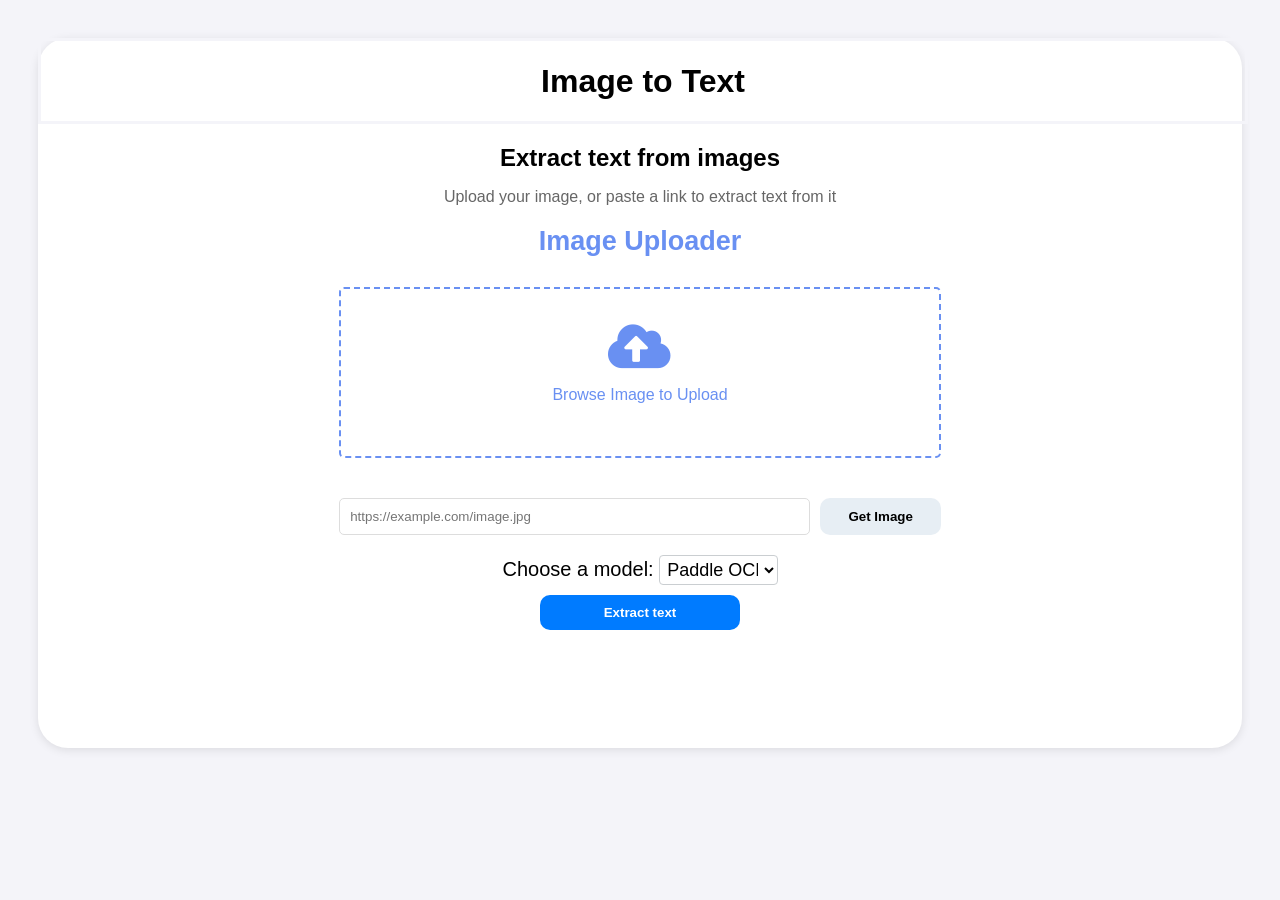
==== app/app-frontend/index.html @ b28e0bae "New" ====
<!DOCTYPE html>
<html lang="en">
<head>
    <meta charset="UTF-8">
    <meta name="viewport" content="width=device-width, initial-scale=1.0">
    <title>Image to Text</title>
    <link rel="stylesheet" href="styles.css">
    <link rel="stylesheet" href="https://cdnjs.cloudflare.com/ajax/libs/font-awesome/5.15.3/css/all.min.css"/>
</head>
<body>
    
    <div class="container">
        <div>
            <header style="border: #f4f4f9; border-style:solid; width: 100%;">
                <h1>Image to Text</h1>
            </header>
        </div>
        <div>
            <h2>Extract text from images</h2>
            <p>Upload your image, or paste a link to extract text from it</p>
            <div class="button-container">
                <div class="wrapper" id="input">
                    <header>Image Uploader</header>
                    <form action="#">
                        <input class="file-input" type="file" name="file" accept="image/*" hidden>
                        <i class="fas fa-cloud-upload-alt"></i>
                        <p>Browse Image to Upload</p>
                    </form>
                    <section class="progress-area"></section>
                    <section class="uploaded-area"></section>
                    </div>
                    <div style="width: 50%; display: flex; justify-content: space-between; gap: 10px;">
                        <input type="text" placeholder="https://example.com/image.jpg" class="url-input">
                        <button class="url-button"><b>Get Image </b></button>
                    </div>
                
            </div>
            <div class="selection-bar" style="margin: 10px; font-size: 20px;">
                <label for="models">Choose a model:</label>
                <select name="models" id="models_OCR">
                    <option value="paddle">Paddle OCR</option>
                    <option value="glass">Glass</option>
                </select>
            </div>
            <div>
                <button class="extract-button"><b>Extract text</b></button>
            </div>

            <div class="image-display-area">

            </div>

            <div class="text-display-area">
                
            </div>
    
            
                
        </div>
    </div>
</body>
    <script src="script.js"></script>
</html>
---- app/app-frontend/styles.css ----
body {
    font-family: Arial, sans-serif;
    display: flex;
    justify-content: center;
    align-items: center;
    height: auto;
    margin: 0;
    padding: 3% 3% 10%;
    background-color: #f4f4f9;
}

.container {
    text-align: center;
    background: white;
    border-radius: 30px;
    box-shadow: 0 2px 10px rgba(0, 0, 0, 0.1);
    height: auto;
    width: 100%;
}

h2 {
    font-size: 24px;
    margin-bottom: 10px;
}

p {
    margin-bottom: 20px;
    color: #666;
}

.button-container {
    display: flex;
    justify-content: center;
    align-items: center;
    flex-direction: column;
    gap: 10px;
    margin-bottom: 20px;
}

.url-button,
.extract-button {
    background-color: #007bff;
    color: white;
    border: none;
    width: 30%;
    border-radius: 10px;
    cursor: pointer;
}

.upload-button:hover,
.extract-button:hover {
    background-color: #0056b3;
}

.url-button {
    background-color: #e7eef4;
    color: black;
    width: 20%;
}

.url-button:hover {
    background-color: #c5d2dd;
}

.url-input {
    padding: 10px;
    border: 1px solid #ddd;
    border-radius: 5px;
    flex: 1;  
}



.extract-button {
    max-width: 200px;
    padding: 10px 0;
}

/* Import Google font - Poppins */
@import url('https://fonts.googleapis.com/css2?family=Poppins:wght@400;500;600&display=swap');


.image-display-area {
    display: flex;
    flex-wrap: wrap;
    padding: 10px;
    height: auto;
}

.image-display-area img {
    width: 100%;
    max-width: 100%
}

.image-display-area .column {
    flex: 1;
    max-width: 50%;
    padding: 5px;
    box-sizing: border-box;
}

.wrapper {
    width: 50%;
    border-radius: 5px;
}

.wrapper header {
    color: #6990F2;
    font-size: 27px;
    font-weight: 600;
    text-align: center;
}

.wrapper form {
    height: 167px;
    display: flex;
    cursor: pointer;
    margin: 30px 0;
    align-items: center;
    justify-content: center;
    flex-direction: column;
    border-radius: 5px;
    border: 2px dashed #6990F2;
}

form :where(i, p) {
    color: #6990F2;
}

form i {
    font-size: 50px;
}

form p {
    margin-top: 15px;
    font-size: 16px;
}

section .row {
    margin-bottom: 10px;
    background: #E9F0FF;
    list-style: none;
    padding: 15px 20px;
    border-radius: 5px;
    display: flex;
    align-items: center;
    justify-content: space-between;
}

section .row i {
    color: #6990F2;
    font-size: 30px;
}

section .details span {
    font-size: 14px;
}

.progress-area .row .content {
    width: 100%;
    margin-left: 15px;
}

.progress-area .details {
    display: flex;
    align-items: center;
    margin-bottom: 7px;
    justify-content: space-between;
}

.progress-area .content .progress-bar {
    height: 6px;
    width: 100%;
    margin-bottom: 4px;
    background: #fff;
    border-radius: 30px;
}

.content .progress-bar .progress {
    height: 100%;
    width: 0%;
    background: #6990F2;
    border-radius: inherit;
}

.uploaded-area {
    max-height: 232px;
    overflow-y: scroll;
}

.uploaded-area.onprogress {
    max-height: 150px;
}

.uploaded-area::-webkit-scrollbar {
    width: 0px;
}

.uploaded-area .row .content {
    display: flex;
    align-items: center;
}

.uploaded-area .row .details {
    display: flex;
    margin-left: 15px;
    flex-direction: column;
}

.uploaded-area .row .details .size {
    color: #404040;
    font-size: 11px;
}

.uploaded-area i.fa-check {
    font-size: 16px;
}

.bounding-box {
    width: 100%;
}

#models_OCR {
    width: 10%;
    font-size:90%;
    padding: 3px;
    background-color: #fff;
    border: 1px solid #caced1;
    border-radius: 0.25rem;
    color: #000;
    cursor: pointer;
}
.text-display-area {
    width: 50%;
    display: flex;
    align-items: center;
    justify-content: space-between;
    gap: 10%;
    margin: 3%;
    flex-wrap: wrap;
    margin-inline: auto;
    border-radius: 10px;
    border: #6990F2 solid;
    visibility: hidden;
    padding: 10px;
}
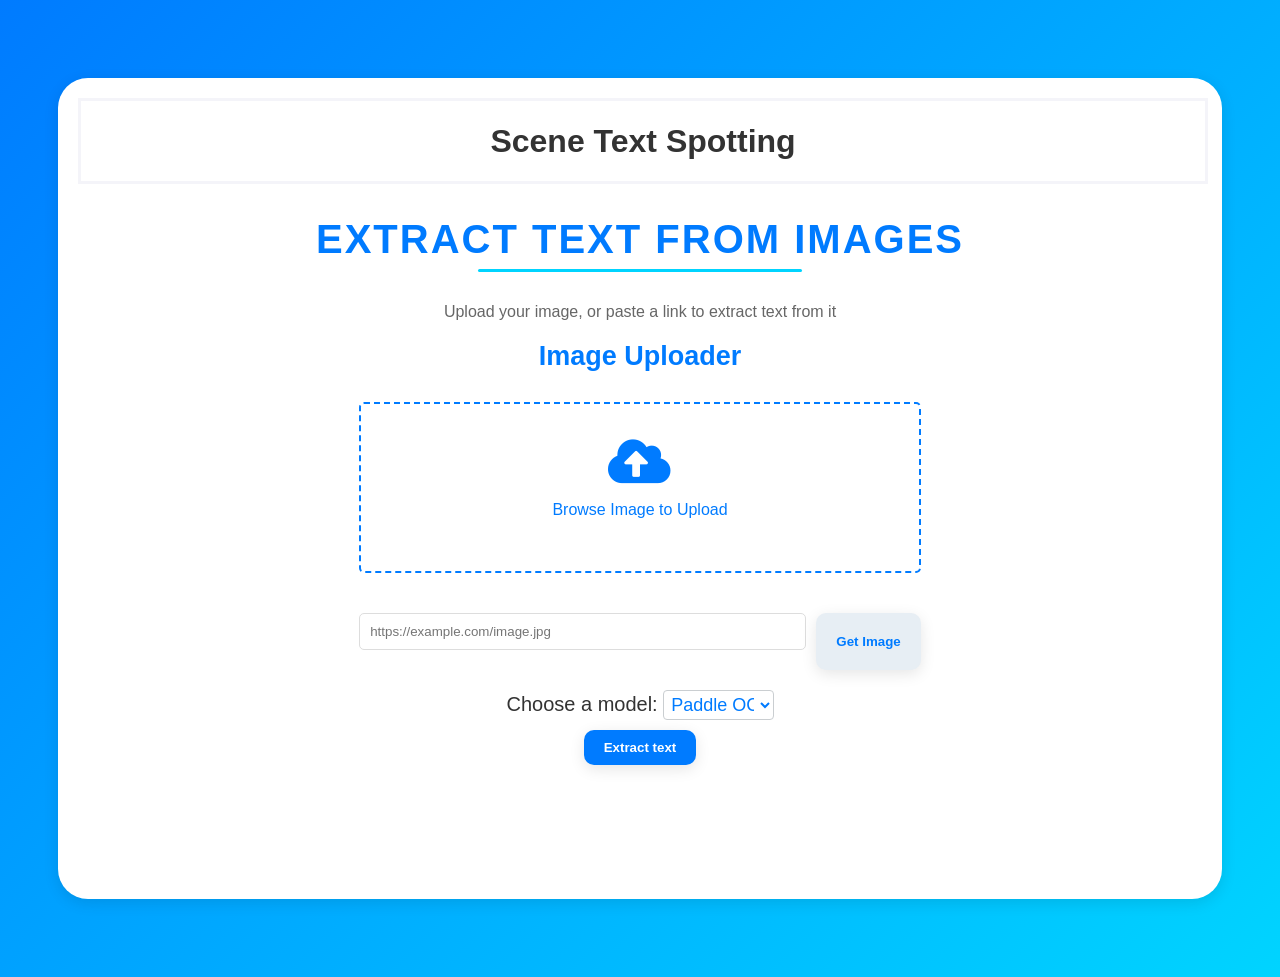
==== commit cfe124bf: "move to new tracking server" ====
--- a/app/app-frontend/index.html
+++ b/app/app-frontend/index.html
@@ -1,18 +1,21 @@
 <!DOCTYPE html>
 <html lang="en">
+
 <head>
     <meta charset="UTF-8">
     <meta name="viewport" content="width=device-width, initial-scale=1.0">
-    <title>Image to Text</title>
+    <title>Scene Text Spotting</title>
+    <link rel="icon" href="https://img.icons8.com/?size=100&id=64062&format=png&color=000000">
     <link rel="stylesheet" href="styles.css">
-    <link rel="stylesheet" href="https://cdnjs.cloudflare.com/ajax/libs/font-awesome/5.15.3/css/all.min.css"/>
+    <link rel="stylesheet" href="https://cdnjs.cloudflare.com/ajax/libs/font-awesome/5.15.3/css/all.min.css" />
 </head>
+
 <body>
-    
+
     <div class="container">
         <div>
             <header style="border: #f4f4f9; border-style:solid; width: 100%;">
-                <h1>Image to Text</h1>
+                <h1>Scene Text Spotting</h1>
             </header>
         </div>
         <div>
@@ -28,12 +31,12 @@
                     </form>
                     <section class="progress-area"></section>
                     <section class="uploaded-area"></section>
-                    </div>
-                    <div style="width: 50%; display: flex; justify-content: space-between; gap: 10px;">
-                        <input type="text" placeholder="https://example.com/image.jpg" class="url-input">
-                        <button class="url-button"><b>Get Image </b></button>
-                    </div>
-                
+                </div>
+                <div style="width: 50%; display: flex; justify-content: space-between; gap: 10px;">
+                    <input type="text" placeholder="https://example.com/image.jpg" class="url-input">
+                    <button class="url-button"><b>Get Image </b></button>
+                </div>
+
             </div>
             <div class="selection-bar" style="margin: 10px; font-size: 20px;">
                 <label for="models">Choose a model:</label>
@@ -51,13 +54,14 @@
             </div>
 
             <div class="text-display-area">
-                
+
             </div>
-    
-            
-                
+
+
+
         </div>
     </div>
 </body>
-    <script src="script.js"></script>
-</html>
+<script src="script.js"></script>
+
+</html>
--- a/app/app-frontend/styles.css
+++ b/app/app-frontend/styles.css
@@ -1,33 +1,65 @@
+/* General Styles */
 body {
-    font-family: Arial, sans-serif;
+    font-family: 'Poppins', Arial, sans-serif;
     display: flex;
     justify-content: center;
     align-items: center;
-    height: auto;
+    min-height: 100vh;
     margin: 0;
-    padding: 3% 3% 10%;
-    background-color: #f4f4f9;
-}
-
+    padding: 3%;
+    background: linear-gradient(135deg, #007bff 0%, #00d4ff 100%);
+    color: #333;
+    /* Default text color */
+}
+
+/* Container */
 .container {
     text-align: center;
     background: white;
     border-radius: 30px;
-    box-shadow: 0 2px 10px rgba(0, 0, 0, 0.1);
-    height: auto;
-    width: 100%;
-}
-
+    box-shadow: 0 4px 15px rgba(0, 0, 0, 0.1);
+    width: 100%;
+    max-width: 1200px;
+    padding: 20px;
+    margin: 20px;
+}
+
+/* Headings */
 h2 {
-    font-size: 24px;
-    margin-bottom: 10px;
-}
-
+    font-size: 2.5em;
+    /* Larger font size */
+    margin-bottom: 15px;
+    color: #007bff;
+    /* Primary color for headings */
+    text-transform: uppercase;
+    /* Uppercase text */
+    letter-spacing: 2px;
+    /* Spacing between letters */
+    position: relative;
+    display: inline-block;
+    padding-bottom: 10px;
+    font-weight: 700;
+}
+
+h2::after {
+    content: '';
+    width: 50%;
+    height: 3px;
+    background: #00d4ff;
+    position: absolute;
+    bottom: 0;
+    left: 25%;
+    border-radius: 10px;
+}
+
+/* Paragraphs */
 p {
     margin-bottom: 20px;
     color: #666;
-}
-
+    /* Neutral color for paragraphs */
+}
+
+/* Button Container */
 .button-container {
     display: flex;
     justify-content: center;
@@ -37,80 +69,102 @@
     margin-bottom: 20px;
 }
 
+/* Buttons */
 .url-button,
 .extract-button {
     background-color: #007bff;
     color: white;
     border: none;
-    width: 30%;
+    padding: 10px 20px;
     border-radius: 10px;
     cursor: pointer;
-}
-
+    transition: background-color 0.3s, transform 0.3s, box-shadow 0.3s;
+    box-shadow: 0 4px 15px rgba(0, 0, 0, 0.1);
+}
+
+.url-button {
+    background-color: #e7eef4;
+    color: #007bff;
+    /* Matching button text color with primary color */
+}
+
+.url-button:hover,
 .upload-button:hover,
 .extract-button:hover {
     background-color: #0056b3;
-}
-
-.url-button {
-    background-color: #e7eef4;
-    color: black;
-    width: 20%;
+    transform: translateY(-2px);
+    /* Slight lift effect on hover */
+    box-shadow: 0 8px 30px rgba(0, 0, 0, 0.2);
 }
 
 .url-button:hover {
     background-color: #c5d2dd;
 }
 
+/* Input */
 .url-input {
     padding: 10px;
     border: 1px solid #ddd;
     border-radius: 5px;
-    flex: 1;  
-}
-
-
-
-.extract-button {
-    max-width: 200px;
-    padding: 10px 0;
-}
-
-/* Import Google font - Poppins */
-@import url('https://fonts.googleapis.com/css2?family=Poppins:wght@400;500;600&display=swap');
-
-
+    flex: 1;
+    margin-bottom: 20px;
+    width: 100%;
+    max-width: 500px;
+    transition: border-color 0.3s;
+}
+
+.url-input:focus {
+    border-color: #007bff;
+    outline: none;
+}
+
+/* Image Display Area */
 .image-display-area {
     display: flex;
     flex-wrap: wrap;
     padding: 10px;
-    height: auto;
+    justify-content: center;
+    gap: 10px;
+    /* Add gap between images */
 }
 
 .image-display-area img {
     width: 100%;
-    max-width: 100%
+    max-width: 100%;
+    transition: transform 0.3s, box-shadow 0.3s;
+    border-radius: 10px;
+    /* Rounded corners */
+}
+
+.image-display-area img:hover {
+    transform: scale(1.05);
+    /* Slight zoom on hover */
+    box-shadow: 0 8px 30px rgba(0, 0, 0, 0.2);
 }
 
 .image-display-area .column {
     flex: 1;
-    max-width: 50%;
+    max-width: 45%;
+    /* Adjust max width to fit gap */
     padding: 5px;
     box-sizing: border-box;
 }
 
+/* Wrapper */
 .wrapper {
     width: 50%;
     border-radius: 5px;
+    margin: auto;
 }
 
 .wrapper header {
-    color: #6990F2;
+    color: #007bff;
     font-size: 27px;
     font-weight: 600;
     text-align: center;
 }
 
+/* Form */
 .wrapper form {
     height: 167px;
     display: flex;
@@ -120,11 +174,17 @@
     justify-content: center;
     flex-direction: column;
     border-radius: 5px;
-    border: 2px dashed #6990F2;
+    border: 2px dashed #007bff;
+    transition: background-color 0.3s, border-color 0.3s;
+}
+
+.wrapper form:hover {
+    background-color: #f0f4ff;
+    border-color: #00d4ff;
 }
 
 form :where(i, p) {
-    color: #6990F2;
+    color: #007bff;
 }
 
 form i {
@@ -136,6 +196,7 @@
     font-size: 16px;
 }
 
+/* Section Rows */
 section .row {
     margin-bottom: 10px;
     background: #E9F0FF;
@@ -148,7 +209,7 @@
 }
 
 section .row i {
-    color: #6990F2;
+    color: #007bff;
     font-size: 30px;
 }
 
@@ -156,6 +217,7 @@
     font-size: 14px;
 }
 
+/* Progress Area */
 .progress-area .row .content {
     width: 100%;
     margin-left: 15px;
@@ -179,10 +241,11 @@
 .content .progress-bar .progress {
     height: 100%;
     width: 0%;
-    background: #6990F2;
+    background: #007bff;
     border-radius: inherit;
 }
 
+/* Uploaded Area */
 .uploaded-area {
     max-height: 232px;
     overflow-y: scroll;
@@ -216,20 +279,31 @@
     font-size: 16px;
 }
 
+/* Bounding Box */
 .bounding-box {
     width: 100%;
 }
 
+/* Models OCR Dropdown */
 #models_OCR {
     width: 10%;
-    font-size:90%;
+    font-size: 90%;
     padding: 3px;
     background-color: #fff;
     border: 1px solid #caced1;
     border-radius: 0.25rem;
-    color: #000;
+    color: #007bff;
+    /* Dropdown text color */
     cursor: pointer;
-}
+    transition: border-color 0.3s;
+}
+
+#models_OCR:focus {
+    border-color: #007bff;
+    outline: none;
+}
+
+/* Text Display Area */
 .text-display-area {
     width: 50%;
     display: flex;
@@ -243,4 +317,11 @@
     border: #6990F2 solid;
     visibility: hidden;
     padding: 10px;
+    transition: visibility 0.3s, opacity 0.3s;
+    opacity: 0;
+}
+
+.text-display-area.visible {
+    visibility: visible;
+    opacity: 1;
 }
